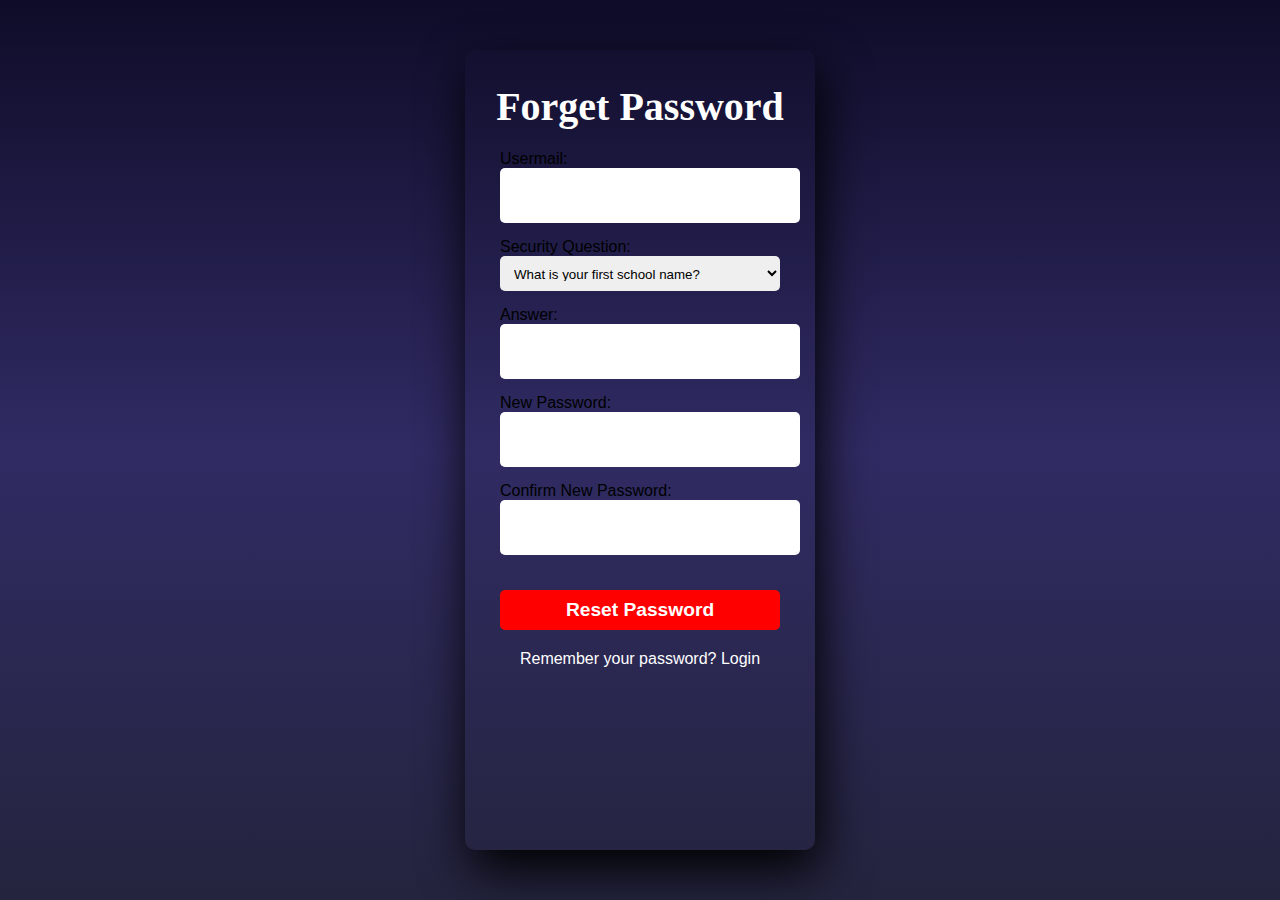
==== forget_password.html @ d7c323d4 "my first comment" ====
<!DOCTYPE html>
<html lang="en">
<head>
    <meta charset="UTF-8">
    <meta name="viewport" content="width=device-width, initial-scale=1.0">
    <title>Forget Password</title>
    <link rel="stylesheet" href="styles2.css">
</head>
<body>
    
    <div class="container">
        <h2 style="font-family: 'Times New Roman;">Forget Password</h2>
        <form action="forget_password.php" method="POST">
            Usermail:
            <input type="text" id="Usermail" name="Usermail" required>
            
            Security Question:
            <select id="security_question" name="security_question" required>
                <option value="1">What is your first school name?</option>
                <option value="2">What is your pet's name?</option>
                <option value="3">What is your favorite book?</option>
            </select>
            
            Answer:
            <input type="text" id="security_answer" name="security_answer" required>
            
            New Password:
            <input type="password" id="new_password" name="new_password" required>
            
            Confirm New Password:
            <input type="password" id="confirm_new_password" name="confirm_new_password" required>
            
            <button type="submit">Reset Password</button>
        </form>
        <a href="index.html">Remember your password? Login</a>
    </div>

    <script>
        document.querySelector('form').addEventListener('submit', function(event) {
            event.preventDefault(); 
            
            
           
            alert('Thank you for resetting your password.');

        
        });
    </script>
</body>
</html>
---- styles2.css ----
body {
    margin: 0;
    padding: 0;
    display: flex;
    justify-content: center;
    align-items: center;
    min-height: 100vh;
    font-family: 'Jost', sans-serif;
    background: linear-gradient(to bottom, #0f0c29, #302b63, #24243e);
}

.container {
    width: 350px;
    height: 800px;
    overflow: hidden;
    background: url("https://your-image-url.jpg") no-repeat center/cover;
    border-radius: 10px;
    box-shadow: 5px 20px 50px #000;
    display: flex;
    flex-direction: column;
    align-items: center;
    animation: fadeIn 1s ease-in-out; 
}

@keyframes fadeIn {
    from {
        opacity: 0;
    }
    to {
        opacity: 1;
    }
}

h2 {
    color: #fff;
    font-size: 2.5em;
    margin-bottom: 20px;
    animation: slideIn 1s ease-in-out;
}

@keyframes slideIn {
    from {
        transform: translateY(-50px);
        opacity: 0;
    }
    to {
        transform: translateY(0);
        opacity: 1;
    }
}

form {
    width: 80%;
    display: flex;
    flex-direction: column;
    animation: fadeInUp 1s ease-in-out; 
}

@keyframes fadeInUp {
    from {
        transform: translateY(50px);
        opacity: 0;
    }
    to {
        transform: translateY(0);
        opacity: 1;
    }
}

label {
    color: #fff;
    font-size: 1.2em;
    margin-bottom: 5px;
}

input,
select {
    width: 100%;
    height: 35px; 
    margin-bottom: 15px;
    padding: 10px;
    border: none;
    outline: none;
    border-radius: 5px;
    transition: background 0.2s ease-in, transform 0.2s ease-in-out;
}

input:hover,
select:hover {
    background: wheat;
}

button {
    width: 100%;
    height: 40px;
    background: red;
    color: #fff;
    font-size: 1.2em;
    font-weight: bold;
    margin-top: 20px;
    outline: none;
    border: none;
    border-radius: 5px;
    cursor: pointer;
    transition: background 0.2s ease-in, transform 0.2s ease-in-out;
}

button:hover {
    background: navy;
    transform: scale(1.05);
}

a {
    color: #fff;
    text-decoration: none;
    margin-top: 20px;
    font-size: 1em;
    transition: color 0.2s ease-in, transform 0.2s ease-in-out;
}

a:hover {
    color: aqua;
    transform: scale(1.05);
}
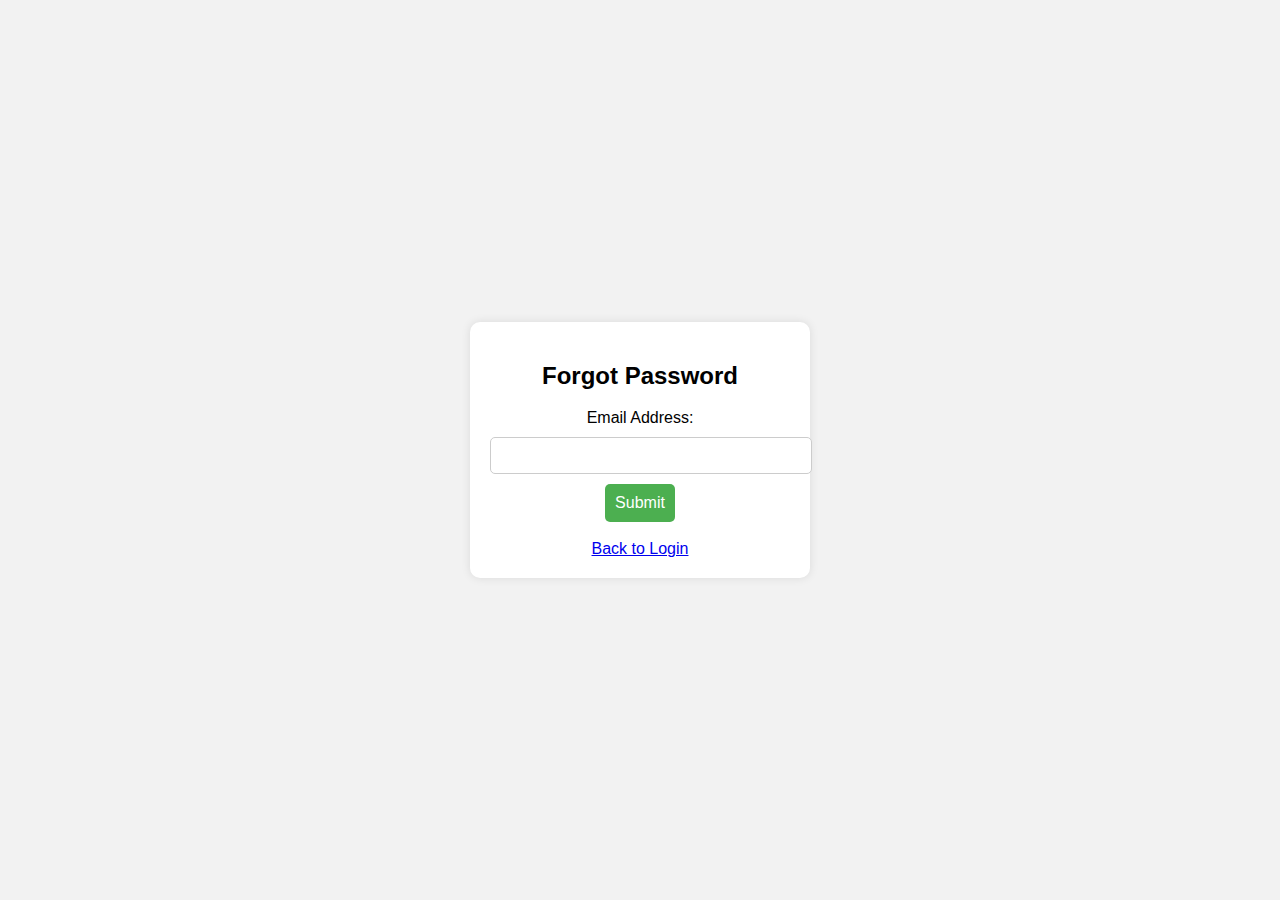
==== commit 39490d36: "new changes2" ====
--- a/forget_password.html
+++ b/forget_password.html
@@ -3,47 +3,41 @@
 <head>
     <meta charset="UTF-8">
     <meta name="viewport" content="width=device-width, initial-scale=1.0">
-    <title>Forget Password</title>
+    <title>Forgot Password</title>
     <link rel="stylesheet" href="styles2.css">
 </head>
 <body>
     
     <div class="container">
-        <h2 style="font-family: 'Times New Roman;">Forget Password</h2>
-        <form action="forget_password.php" method="POST">
-            Usermail:
-            <input type="text" id="Usermail" name="Usermail" required>
+        <h2>Forgot Password</h2>
+        <form id="forgotPasswordForm">
+            Email Address:
+            <input type="email" id="email" name="email" required><br>
             
-            Security Question:
-            <select id="security_question" name="security_question" required>
-                <option value="1">What is your first school name?</option>
-                <option value="2">What is your pet's name?</option>
-                <option value="3">What is your favorite book?</option>
-            </select>
-            
-            Answer:
-            <input type="text" id="security_answer" name="security_answer" required>
-            
-            New Password:
-            <input type="password" id="new_password" name="new_password" required>
-            
-            Confirm New Password:
-            <input type="password" id="confirm_new_password" name="confirm_new_password" required>
-            
-            <button type="submit">Reset Password</button>
+            <button type="submit">Submit</button>
         </form>
-        <a href="index.html">Remember your password? Login</a>
+        <div class="message" id="message"></div>
+        
+        <br>
+        <a href="index.html">Back to Login</a>
     </div>
 
     <script>
-        document.querySelector('form').addEventListener('submit', function(event) {
+        document.getElementById("forgotPasswordForm").addEventListener("submit", function(event) {
             event.preventDefault(); 
             
-            
-           
-            alert('Thank you for resetting your password.');
+            var email = document.getElementById("email").value;
+            var message = document.getElementById("message");
 
-        
+            // Simulate sending a reset link (in a real scenario, you would make an API call here)
+            var storedEmail = localStorage.getItem("email");
+
+            if (email === storedEmail) {
+                // Redirect to reset password page with email as query parameter
+                window.location.href = "reset_password.html?email=" + encodeURIComponent(email);
+            } else {
+                message.textContent = "Email address not found. Please try again.";
+            }
         });
     </script>
 </body>
--- a/styles2.css
+++ b/styles2.css
@@ -1,124 +1,48 @@
+/* styles.css */
 body {
+    font-family: Arial, sans-serif;
+    background-color: #f2f2f2;
     margin: 0;
     padding: 0;
     display: flex;
     justify-content: center;
     align-items: center;
-    min-height: 100vh;
-    font-family: 'Jost', sans-serif;
-    background: linear-gradient(to bottom, #0f0c29, #302b63, #24243e);
+    height: 100vh;
 }
 
 .container {
-    width: 350px;
-    height: 800px;
-    overflow: hidden;
-    background: url("https://your-image-url.jpg") no-repeat center/cover;
+    background-color: #ffffff;
+    padding: 20px;
     border-radius: 10px;
-    box-shadow: 5px 20px 50px #000;
-    display: flex;
-    flex-direction: column;
-    align-items: center;
-    animation: fadeIn 1s ease-in-out; 
+    box-shadow: 0 0 10px rgba(0, 0, 0, 0.1);
+    width: 300px;
+    text-align: center;
 }
 
-@keyframes fadeIn {
-    from {
-        opacity: 0;
-    }
-    to {
-        opacity: 1;
-    }
-}
-
-h2 {
-    color: #fff;
-    font-size: 2.5em;
-    margin-bottom: 20px;
-    animation: slideIn 1s ease-in-out;
-}
-
-@keyframes slideIn {
-    from {
-        transform: translateY(-50px);
-        opacity: 0;
-    }
-    to {
-        transform: translateY(0);
-        opacity: 1;
-    }
-}
-
-form {
-    width: 80%;
-    display: flex;
-    flex-direction: column;
-    animation: fadeInUp 1s ease-in-out; 
-}
-
-@keyframes fadeInUp {
-    from {
-        transform: translateY(50px);
-        opacity: 0;
-    }
-    to {
-        transform: translateY(0);
-        opacity: 1;
-    }
-}
-
-label {
-    color: #fff;
-    font-size: 1.2em;
-    margin-bottom: 5px;
-}
-
-input,
-select {
+input[type="text"], input[type="email"], input[type="password"], input[type="tel"] {
     width: 100%;
-    height: 35px; 
-    margin-bottom: 15px;
     padding: 10px;
-    border: none;
-    outline: none;
+    margin: 10px 0;
+    border: 1px solid #ccc;
     border-radius: 5px;
-    transition: background 0.2s ease-in, transform 0.2s ease-in-out;
-}
-
-input:hover,
-select:hover {
-    background: wheat;
 }
 
 button {
-    width: 100%;
-    height: 40px;
-    background: red;
-    color: #fff;
-    font-size: 1.2em;
-    font-weight: bold;
-    margin-top: 20px;
-    outline: none;
+    background-color: #4CAF50;
+    color: white;
+    padding: 10px;
     border: none;
     border-radius: 5px;
     cursor: pointer;
-    transition: background 0.2s ease-in, transform 0.2s ease-in-out;
+    font-size: 16px;
 }
 
 button:hover {
-    background: navy;
-    transform: scale(1.05);
+    background-color: #45a049;
 }
 
-a {
-    color: #fff;
-    text-decoration: none;
-    margin-top: 20px;
-    font-size: 1em;
-    transition: color 0.2s ease-in, transform 0.2s ease-in-out;
+.error-message {
+    color: red;
+    margin-top: 10px;
 }
 
-a:hover {
-    color: aqua;
-    transform: scale(1.05);
-}
